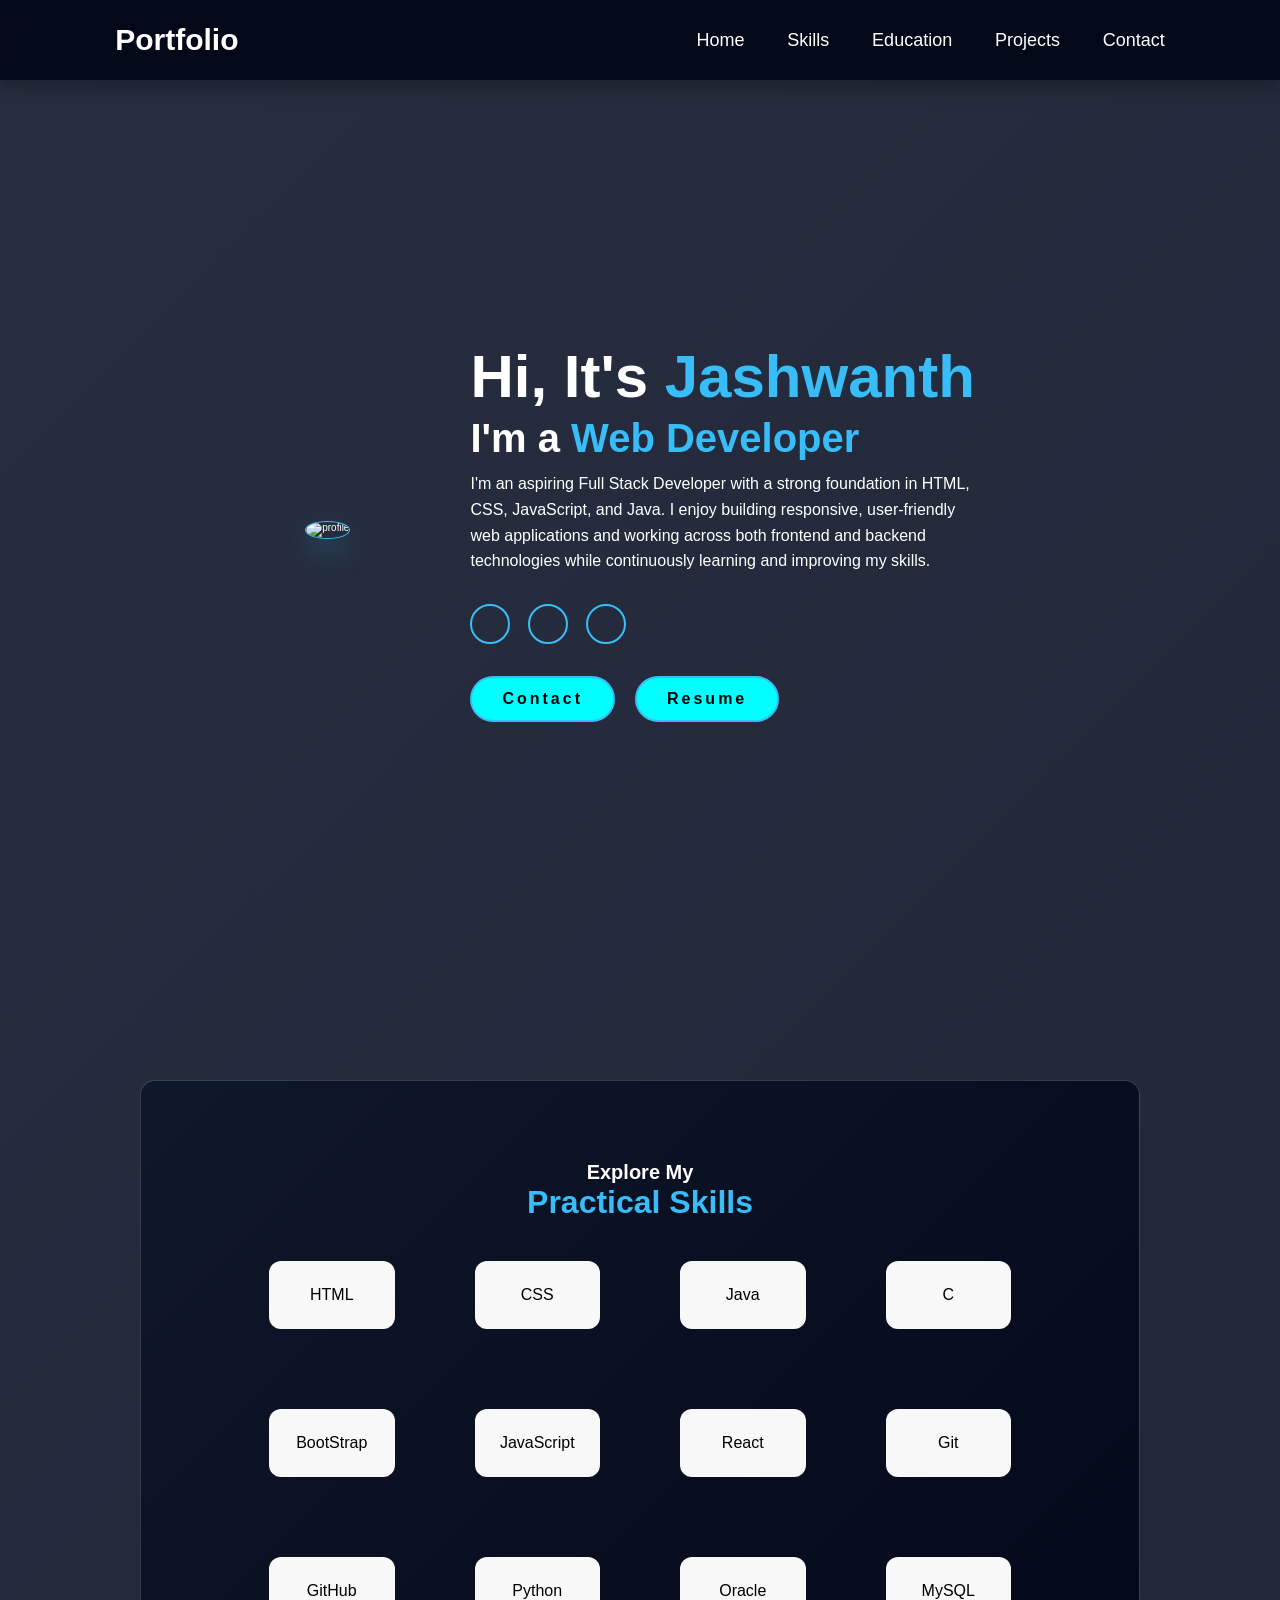
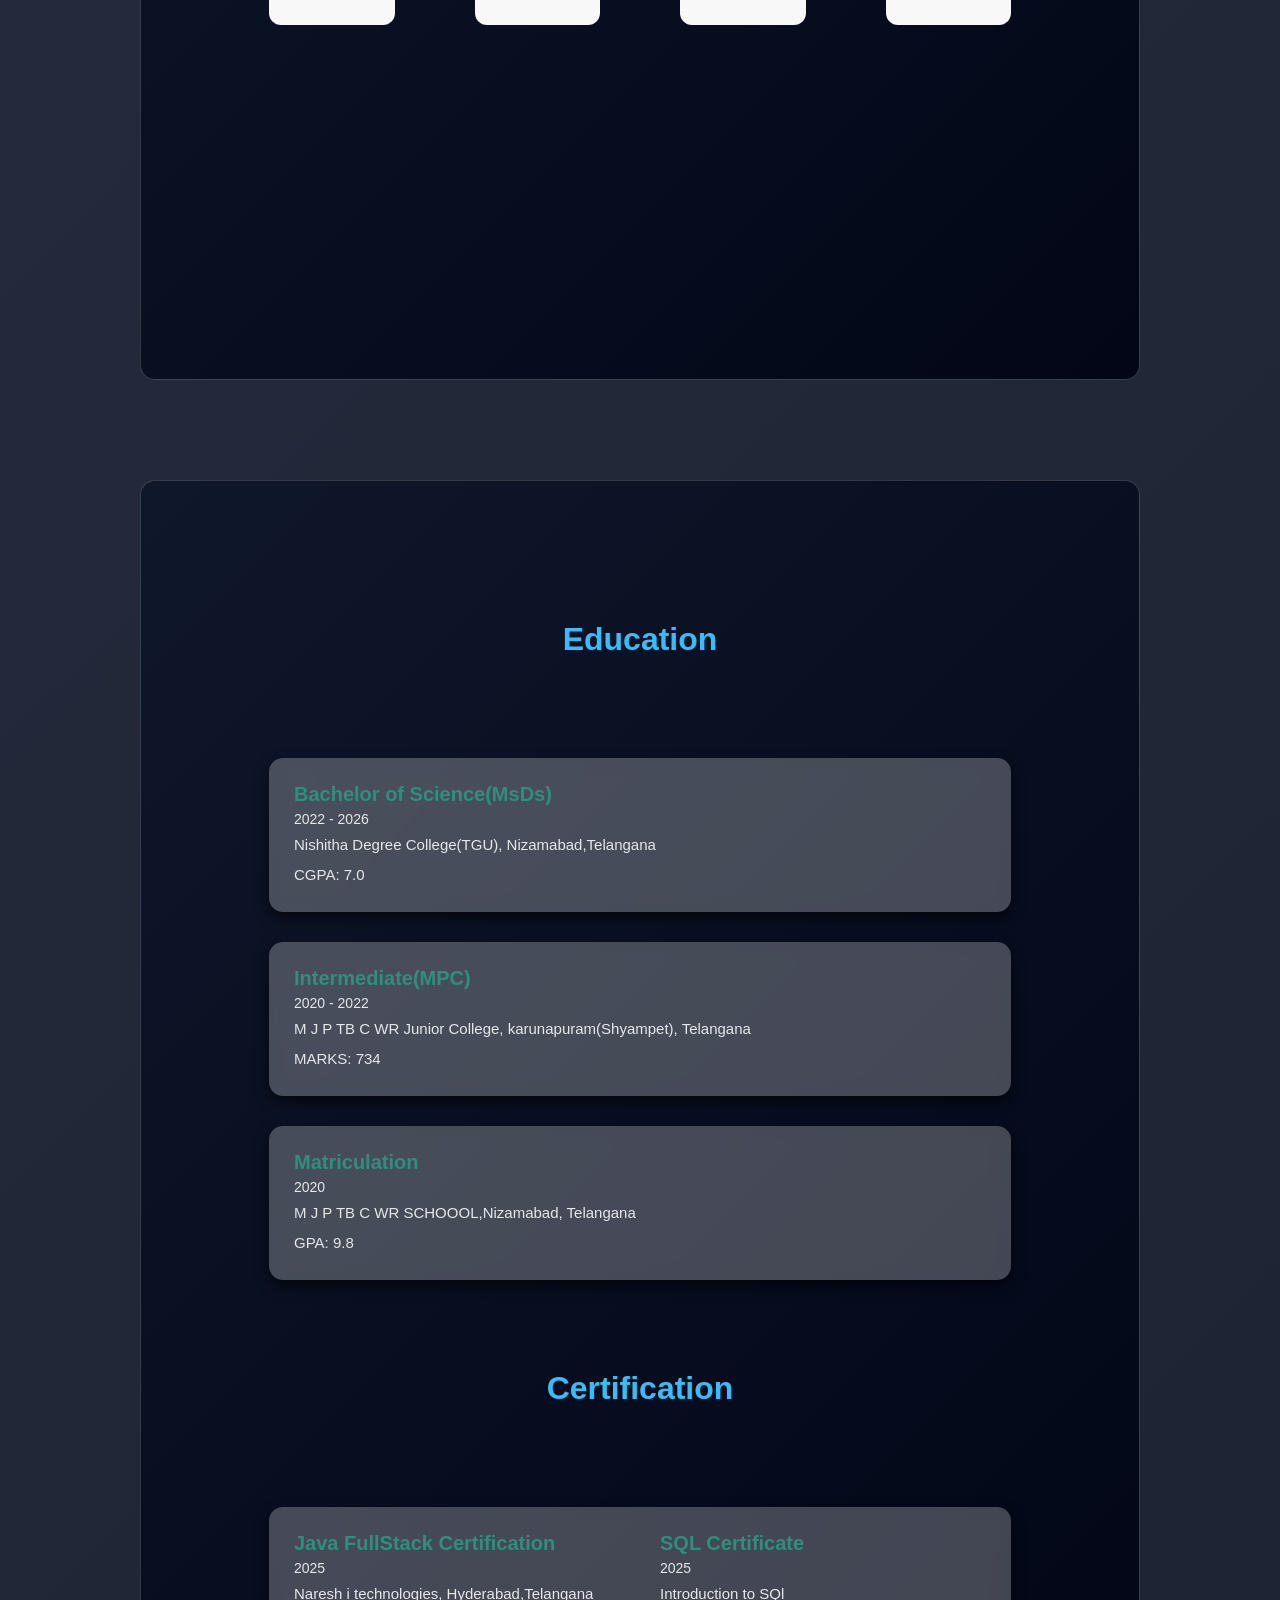
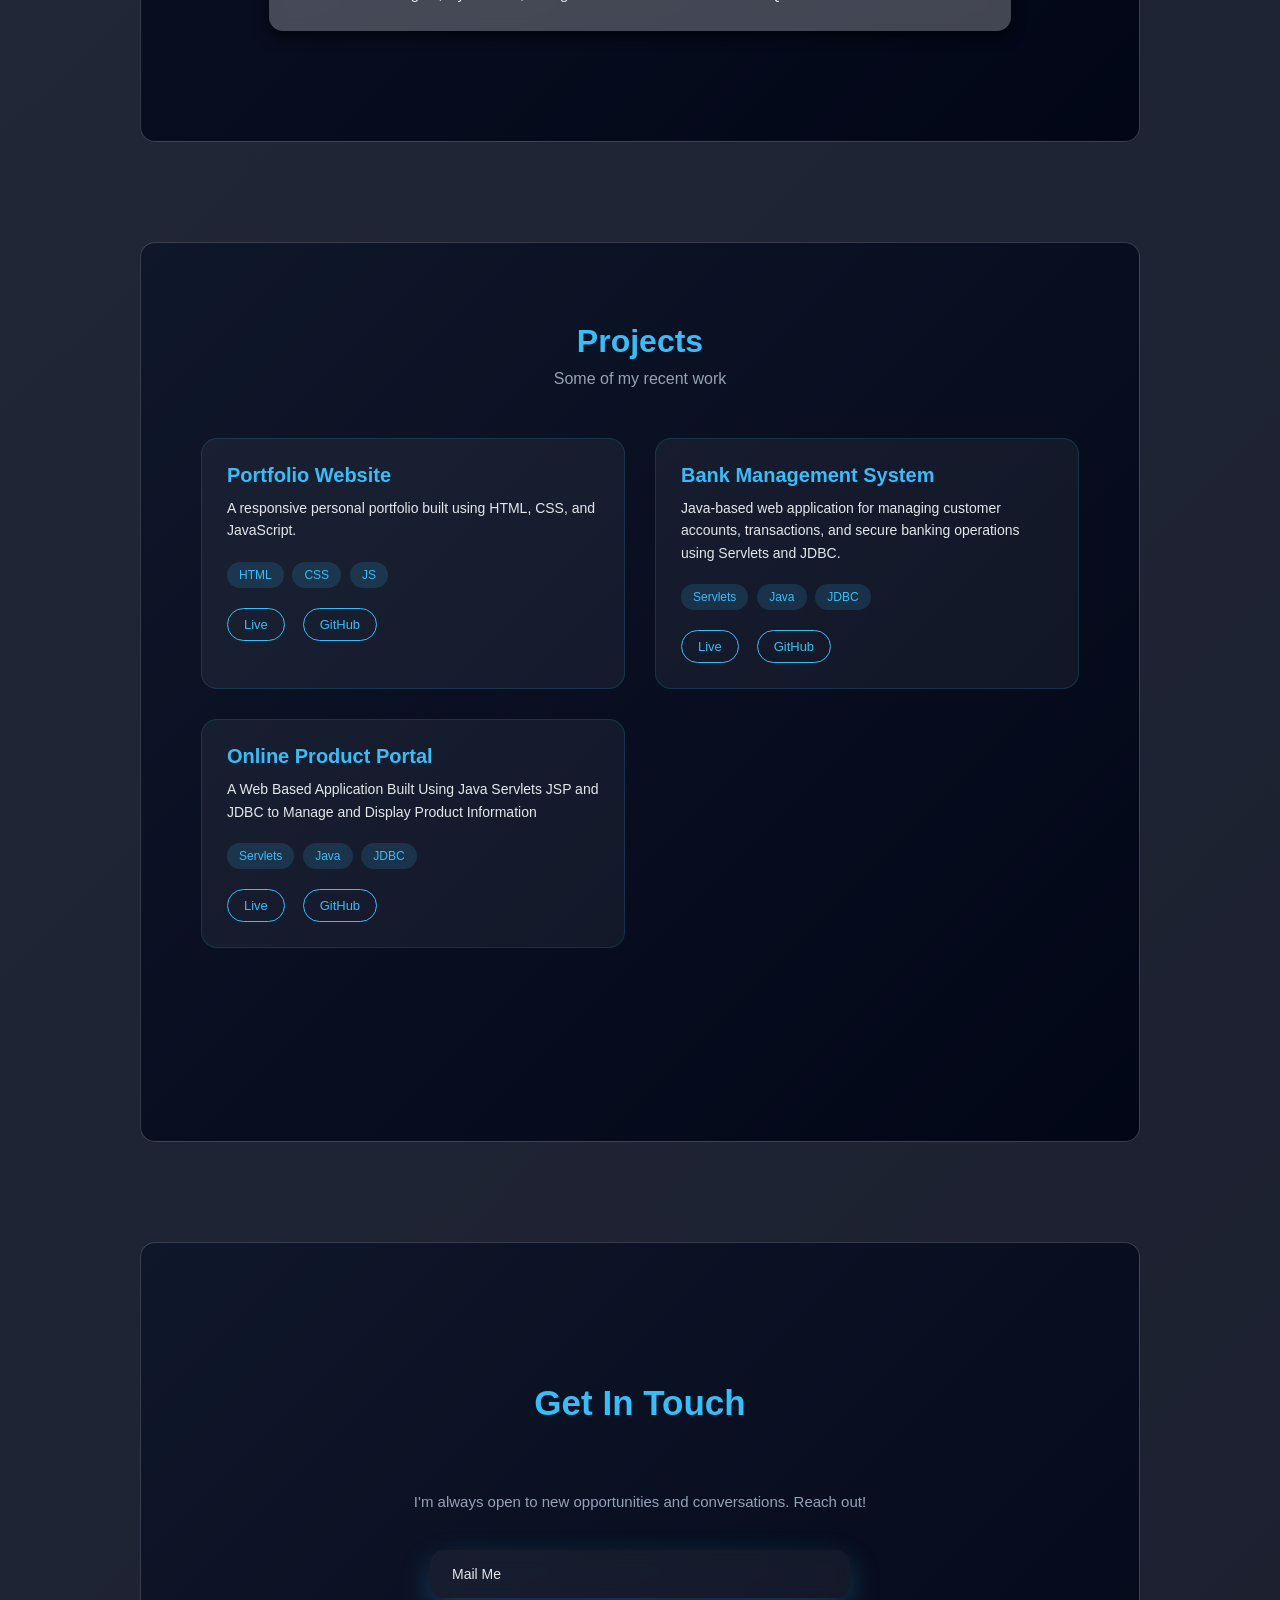
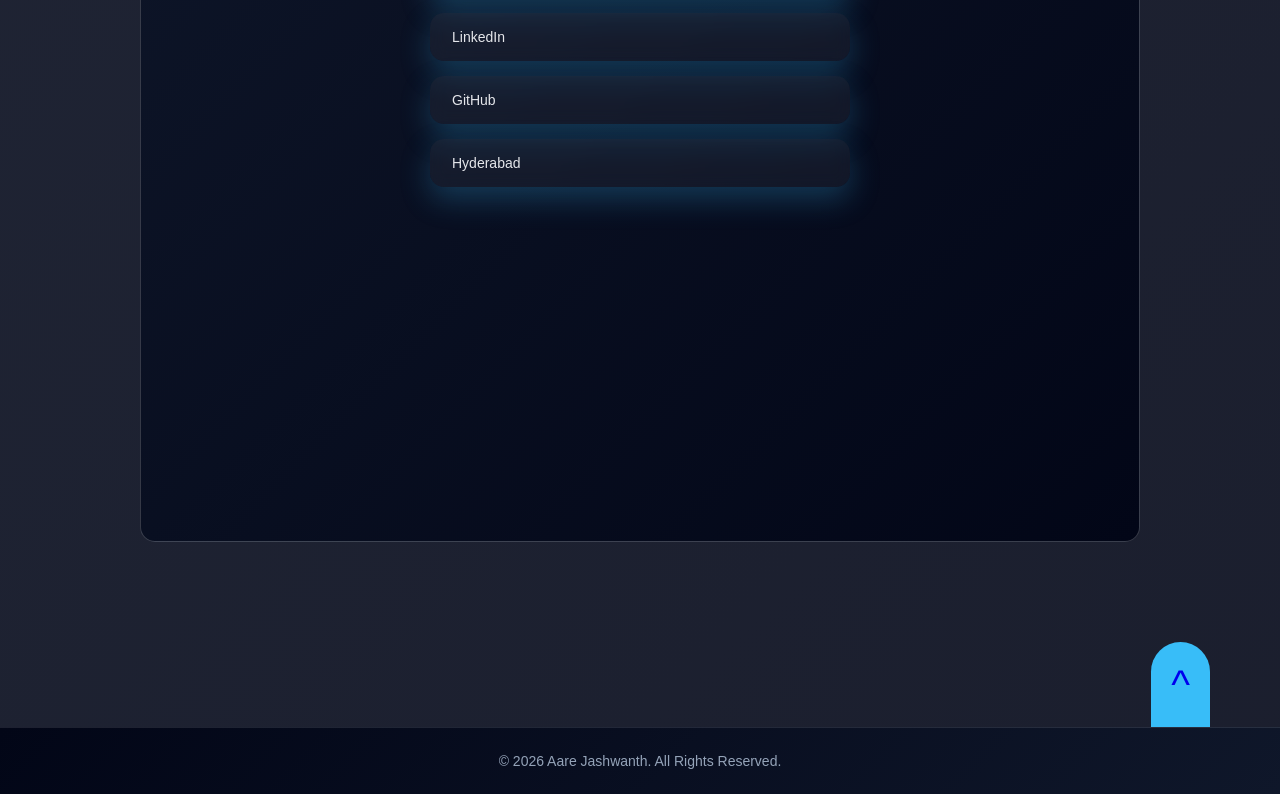
==== index.html @ b4fddc88 "Rename bunnyport.html to index.html" ====
<!DOCTYPE html>
<html lang="en">
<head>
    <meta charset="UTF-8">
    <meta name="viewport" content="width=device-width, initial-scale=1.0">
    <title> Jashwanth Portfolio Website</title>
    <link rel="icon" type="image/x-icon" href="./favicon.ico">
    
    <link rel="stylesheet" href="https://cdnjs.cloudflare.com/ajax/libs/font-awesome/7.0.1/css/all.min.css" integrity="sha512-2SwdPD6INVrV/lHTZbO2nodKhrnDdJK9/kg2XD1r9uGqPo1cUbujc+IYdlYdEErWNu69gVcYgdxlmVmzTWnetw==" crossorigin="anonymous" referrerpolicy="no-referrer" />

    <link rel="stylesheet" href="./style.css">

    <link rel="stylesheet" href="https://cdn.jsdelivr.net/gh/devicons/devicon@latest/devicon.min.css">
</head>
<body>
    <header>
        <a href="#home" class="logo">Portfolio</a>
        <nav>
            <a href="#home">Home</a>
            <a href="#skills">Skills</a>
            <a href="#education">Education</a>
            <a href="#projects">Projects</a>
            <a href="#contact">Contact</a>
        </nav>
    </header>
    <section id="home" class="home reveal">
        <div class="home-img">
            <img src="./UL__9938.JPG" alt="profile">
        </div>
        <div class="home-content">
            <h1>Hi, It's <span>Jashwanth</span></h1>
            <h3 class="typing-text">I'm a <span></span></h3>
            <p>
            I'm an aspiring Full Stack Developer with a strong foundation in HTML, CSS, JavaScript, and Java.
            I enjoy building responsive, user-friendly web applications and working across both frontend
            and backend technologies while continuously learning and improving my skills.
            </p>
 
            <div class="social-icons">
                <a href="https://www.linkedin.com/in/aarejashwanth18/" target="_blank">
                    <i class="fa-brands fa-linkedin"></i>
                </a>
                <a href="https://github.com/JashwanthAare">
                   <i class="fa-brands fa-github"></i>
                </a>
                <a href="@AareJashwanth" target="_blank" rel="noopener noreferrer">
                    <i class="fa-brands fa-x-twitter"></i>
                </a>
            </div>
            <div class="btn-group">
                <a href="#contact" class="contact-btn">Contact</a>
                <a href="JASHWANTH_JAVA_DEVELOPER.pdf" class="resume-btn" download>Resume</a>
            </div>

        </div>
    </section>
    <section id="skills" class="skills reveal">
        <h3>Explore My</h3>
        <h2><span class="line-animate">Practical Skills</span></h2>

        <div class="skills-grid">
                <div class="skill">
                    <i class="devicon-html5-plain colored"></i>
                    <p>HTML</p>
                </div>

                <div class="skill">
                    <i class="devicon-css3-plain colored"></i>
                    <p>CSS</p>
                </div>

                <div class="skill">
                    <i class="devicon-java-plain colored"></i>
                    <p>Java</p>
                </div>

                <div class="skill">
                    <i class="devicon-c-original colored"></i>
                    <p>C</p>
                </div>

                <div class="skill">
                    <i class="devicon-bootstrap-plain colored"></i>
                    <p>BootStrap</p>
                </div>

                <div class="skill">
                    <i class="devicon-javascript-plain colored"></i>
                    <p>JavaScript</p>
                </div>

                <div class="skill">
                    <i class="devicon-react-original colored"></i>
                    <p>React</p>
                </div>

                <div class="skill">
                    <i class="devicon-git-plain colored"></i>
                    <p>Git</p>
                </div>

                <div class="skill">
                    <i class="devicon-github-plain colored"></i>
                    <p>GitHub</p>
                </div>

                <div class="skill">
                    <i class="devicon-python-plain colored"></i>
                    <p>Python</p>
                </div>
                <div class="skill">
                    <i class="devicon-oracle-original colored"></i>
                    <p>Oracle</p>
                </div>
                <div class="skill">
                    <i class="devicon-mysql-original colored"></i>
                    <p>MySQL</p>
                </div>

        </div>
    </section>
    <section id="education" class="education reveal">
        <h2><span class="line-animate">Education</span></h2>

        <div class="edu-card">
            <div class="edu-left">
                <h3>Bachelor of Science(MsDs)</h3>
                <span class="edu-year">2022 - 2026</span>
                <p class="edu-place">Nishitha Degree College(TGU), Nizamabad,Telangana</p>
                <p class="edu-gpa">CGPA: 7.0</p>
            </div>
        </div>
        <div class="edu-card">

            <div class="edu-left">
                <h3>Intermediate(MPC)</h3>
                <span class="edu-year">2020 - 2022</span>
                <p class="edu-place">M J P TB C WR Junior College, karunapuram(Shyampet), Telangana</p>
                <p class="edu-gpa">MARKS: 734</p>
            </div>
        </div>
        <div class="edu-card">

            <div class="edu-left">
                <h3>Matriculation</h3>
                <span class="edu-year">2020</span>
                <p class="edu-place">M J P TB C WR SCHOOOL,Nizamabad, Telangana</p>
                <p class="edu-gpa">GPA: 9.8</p>
            </div>
        </div>

        <h2><span class="line-animate">Certification</span></h2>
        <div class="edu-card">

            <div class="edu-left">
                <h3>Java FullStack Certification</h3>
                <span class="edu-year">2025</span>
                <p class="edu-place">Naresh i technologies, Hyderabad,Telangana</p>
            </div>
            
            <div class="edu-left">
                <h3>SQL Certificate</h3>
                <span class="edu-year">2025</span>
                <p class="edu-place">Introduction to SQl</p>
            </div>
        </div>

    </section>
        <section id="projects" class="projects reveal">
            <h2><span class="line-animate">Projects</span></h2>
            <p class="projects-subtitle">Some of my recent work</p>
            <div class="projects-grid">
                <div class="project-card">
                    <h3>Portfolio Website</h3>
                    <p>A responsive  personal portfolio built using HTML, CSS, and JavaScript.</p>
                    <div class="project-tech">
                        <span>HTML</span>
                        <span>CSS</span>
                        <span>JS</span>
                    </div>
                    <div class="project-links">
                        <a href="https://your-live-site-link.com" target="_blank">Live</a>
                        <a href="https://github.com/YOUR_USERNAME/PROJECT_REPO" target="_blank">GitHub</a>
                    </div>
                </div>
                <div class="project-card">
                    <h3>Bank Management System</h3>
                    <p>Java-based web application for managing customer accounts, transactions, and secure banking operations using Servlets and JDBC.</p>
                    <div class="project-tech">
                        <span>Servlets</span>
                        <span>Java</span>
                        <span>JDBC</span>
                    </div>
                    <div class="project-links">
                        <a href="https://your-live-site-link.com" target="_blank">Live</a>
                        <a href="https://github.com/YOUR_USERNAME/PROJECT_REPO" target="_blank">GitHub</a>
                    </div>
                </div>
                <div class="project-card">
                    <h3>Online Product Portal</h3>
                    <p>A Web Based Application Built Using Java Servlets JSP and JDBC to Manage and Display Product  Information  </p>
                    <div class="project-tech">
                        <span>Servlets</span>
                        <span>Java</span>
                        <span>JDBC</span>
                    </div>
                    <div class="project-links">
                        <a href="https://your-live-site-link.com" target="_blank">Live</a>
                        <a href="https://github.com/YOUR_USERNAME/PROJECT_REPO" target="_blank">GitHub</a>
                    </div>
                </div>
            </div>
        </section>
        <section id="contact" class="contact reveal">
            <h2><span class="line-animate">Get In Touch</span></h2>
            <p>I'm always open to new opportunities and conversations. Reach out!</p>
        
            <div class="contact-item">
                <a href="mailto:jashwanthaare@gmail.com">Mail Me
                    <i class="fa-solid fa-envelope"></i>
                </a>
            </div>

            <div class="contact-item">
                <a href="https://www.linkedin.com/in/aarejashwanth18/">LinkedIn<i class="fa-brands fa-linkedin"></i></a>
            </div>
            <div class="contact-item">
                <a href="https://github.com/JashwanthAare" target="_blank" aria-label="GitHub">GitHub 
                    <i class="fa-brands fa-github"></i>
                </a>
            </div>

            <div class="contact-item">
                <a href="https://maps.app.goo.gl/hrPP5Gf5VKkWaah7A" target="_blank" aria-label="Location">Hyderabad
                    <i class="fa-solid fa-location-dot"></i>
                </a>
            </div>
        </section>
        <div class="arrow">
            <a href="#home"><i class="UP" style="color: black; font-size: 40px;"></i>^</a>
        </div>
        <footer class="footer">
            <p>© 2026 Aare Jashwanth. All Rights Reserved.</p>
        </footer>

    <script>
        const words = ["Web Developer", "Java Developer", "Frontend Developer"];
        let i = 0, j = 0;
        const span = document.querySelector(".typing-text span");

        function type() 
        {
            if (j < words[i].length) 
            {
                span.textContent += words[i][j++];
                setTimeout(type, 100);
            } else 
            {
                setTimeout(erase, 1500);
            }
        }

        function erase() 
        {
            if (j > 0) 
            {
                span.textContent = words[i].substring(0, --j);
                setTimeout(erase, 50);
            } else 
            {
                i = (i + 1) % words.length;
                setTimeout(type, 500);
            }
        }
        type();
    </script>
    <script>
        function revealOnScroll() 
        {
            const reveals = document.querySelectorAll(".reveal");

            for (let i = 0; i < reveals.length; i++) 
            {
                const windowHeight = window.innerHeight;
                const revealTop = reveals[i].getBoundingClientRect().top;
                const revealPoint = 150;

                if (revealTop < windowHeight - revealPoint) 
                {
                    reveals[i].classList.add("active");
                } 
                else 
                {
                    reveals[i].classList.remove("active");
                }
            }
        }

        window.addEventListener("scroll", revealOnScroll);
        revealOnScroll();
    </script>
</body>
</html>
---- style.css ----
*{
    margin: 0;
    padding: 0;
    box-sizing: border-box;
    text-decoration: none;
    border: none;
    outline: none;
    font-family:'Segoe UI', Tahoma, Geneva, Verdana, sans-serif;
}

html{
    font-size: 62.5%;
    scroll-behavior: smooth;
}

body{
    width: 100%;
    min-height: 100vh;
    overflow-x: hidden;
    color: white;
    padding-top: 80px;

    background:linear-gradient(135deg, rgba(15, 23, 42, 0.9), rgba(2, 6, 23, 0.9)),url("https://static.vecteezy.com/system/resources/previews/007/278/150/non_2x/dark-background-abstract-with-light-effect-vector.jpg");
    background-size: cover;
    background-position: center;
    background-repeat: no-repeat;
}

@keyframes scroll
    {
        from
        {
            opacity: 0;
            transform: scale(0.5);
        }
        to
        {
            opacity: 1;
            transform: scale(1);
        }

    }
    @media (max-width: 1024px) {
    section 
    {
        padding: 4rem 6%;
    }
    

}
        
header{
    position: fixed;
    top: 0;
    left: 0;
    width: 100%;
    height: 80px;
    padding: 1rem 9%;
    background:  #020617d9;
    backdrop-filter: blur(10px);
    -webkit-backdrop-filter: blur(10px);
    z-index: 100;
    filter: drop-shadow(0 4px 10px rgba(0, 0, 0, 0.4));
    display: flex;
    justify-content: space-between;
    align-items: center;
}
/* ================= LOGO PAGE ================= */
.logo{
    font-size: 3rem;
    color: white;
    font-weight: 700;
    cursor: pointer;
    transition: 0.5s ease;
    
}

.logo:hover{
    transform: scale(1.1);
    color: #38bdf8;

}

nav a{
    font-size: 1.8rem;
    color: white;
    margin-left: 4rem;
    font-weight: 500;
    transition: 0.3s ease;
    border-bottom: 3px solid transparent;
    
}

nav a:hover{
    color: #38bdf8;
    border-bottom: 3px solid #38bdf8;
}

nav a.active{
    color: #38bdf8;
    border-bottom: 3px solid #38bdf8;
}
@media (max-width: 768px) {
    header {
        padding: 1rem 5%;
        height: 70px;
    }

    body {
        padding-top: 70px;
    }

    .logo {
        font-size: 2.5rem;
    }

    nav {
        width: 65%;
    }
}


@media(max-width:995px){
    nav{
        position: absolute;
        display: none;
        top: 0;
        right: 0;
        width: 40%;
        border-left:3px solid #38bdf8;
        border-bottom:3px solid #38bdf8;
        border-bottom-left-radius:2rem;
        padding: 1rem ;
        background-color: #161616;
        border-top: 0.1rem solid #0000001a;
    }

    nav.active{
        display: block;
    }

    nav a{
        display: block;
        font-size: 2rem;
        margin: 3rem 0;
    }

    nav a:hover,
    nav a.active{
        padding: 1rem;
        border-radius: 0.5rem;
        border-bottom: 0.5rem solid #38bdf8;
    }
    
}

section{
    min-height: 100vh;
    padding: 5rem 9% ;
    scroll-margin-top: 90px;
    
}
/* ================= HOME PAGE ================= */
.home{
    display: flex;
    justify-content: center;
    align-items: center;
    gap: 6rem;
    /*border-radius: 15px;
    border: 1px solid rgba(255,255,255,0.2);
    background: linear-gradient(135deg, #0f172a, #020617);*/
}

.home .home-content h1{
    font-size: 6rem;
    font-weight: 700;
    line-height: 1.3;
}

span{
    color: #38bdf8;
}

.home-content h3{
    font-size: 4rem;
    margin-bottom: 1rem;
    font-weight: 700;
}

.home-content p{
    max-width: 500px;
    line-height: 1.6;
    font-size: 1.6rem;
}

.home-img{
    border-radius: 50%;
    margin-right: 6rem;
}

.home-img img{
    position: relative;
    width: 280px;
    max-width: 80vw;
    border-radius: 50%;
    border: 1px solid #ffffff14;
    border-color: #38bdf8;
    box-shadow: 0 12px 30px #38bdf840;
    cursor: pointer;
    transition: 0.2s linear;
    
}

/*  .home-img img{
    position: relative;
    width: 300px;
    height: 500px;
    border-radius: 70px;
    border: 1px solid #ffffff14;
    border-color: #38bdf8;
    box-shadow: 0 12px 30px #38bdf840;
    cursor: pointer;
    transition: all 0.3s ease;
    object-fit: cover;
    /*max-height: 400px;
    height: auto;
}
*/   

.home-img img:hover{
    transition: all 0.35s ease;
    transform: scale(1.05);    
}
/* ================= HOME PAGE laptop ================= */

@media (max-width: 900px) {
    .home {
        flex-direction: column-reverse;
        text-align: center;
        gap: 4rem;
    }

    .home-img {
        margin-right: 0;
    }

    .home-content p {
        margin: 0 auto;
    }
}
/* ================= HOME PAGE small phones ================= */

@media (max-width: 480px) {
    .home-content h1 {
        font-size: 4rem;
    }

    .home-content h3 {
        font-size: 2.6rem;
    }

    .home-img img {
        width: 200px;
        height: auto;
        max-height: 300px;
        border-radius: 40px;
    }

    .social-icons i {
        width: 3.5rem;
        height: 3.5rem;
        font-size: 1.7rem;
    }
}


.social-icons i{
    display: inline-flex;
    justify-content: center;
    align-items: center;
    width: 4rem;
    height: 4rem;
    background-color: transparent;
    border: 0.2rem solid #38bdf8;
    font-size: 2rem;
    border-radius: 50%;
    margin: 3rem 1.5rem 3rem 0;
    transition: 0.3s ease;
    color: #38bdf8;
    cursor: pointer;
}

.social-icons i:hover{
    color: black;
    transform: scale(1.3) translateY(-5px);
    background-color: #38bdf8;
    box-shadow: 0 0 25px #38bdf8;
}
.btn-group {
    display: flex;
    gap: 2rem;
    flex-wrap: wrap;
}

.contact-btn{
    display: inline-block;
    padding: 12px 30px;
    background: aqua;
    color: black;
    border-radius: 4rem;
    font-size: 1.6rem;
    letter-spacing: 0.3rem;
    font-weight: 600;
    border: 2px solid #38bdf8;
    transition: 0.3s ease;
    cursor: pointer;
    text-decoration: none;
}

.contact-btn:hover{
    transform: scale(1.03);
    background-color: #38bdf8;
    color: black;
    box-shadow: 0 0 25px #38bdf8;
    gap: 2rem;
    }


.resume-btn{
    display: inline-block;
    padding: 12px 30px;
    background: aqua;
    color: black;
    border-radius: 4rem;
    font-size: 1.6rem;
    letter-spacing: 0.3rem;
    font-weight: 600;
    border: 2px solid #38bdf8;
    transition: 0.3s ease;
    cursor: pointer;
    text-decoration: none;
}

.resume-btn:hover{
    transform: scale(1.03);
    background-color: #38bdf8;
    color: #000;
    box-shadow: 0 0 25px #38bdf8;
}
@media (max-width: 480px) {
    .btn-group {
        justify-content: center;
        gap: 1.5rem;
    }
}

@media (max-width: 1024px) {
    .btn-group {
        justify-content: center;
        align-items: center;
        width: 100%;
    }
}

/* ================= SKILLS PAGE ================= */
.skills{
    padding: 80px 10%;
    max-width: 1000px;
    margin: 100px auto;
    border-radius: 15px;
    border: 1px solid #ffffff33;
    background: linear-gradient(135deg, #0f172a, #020617);
    text-align: center;
}

.skills h3{
     font-size: 20px;
}

.skills h2{
    font-size: 32px;
    margin-bottom: 40px;
    color: #38bdf8;
    font-weight: 900;
}

.skills-grid{
    display: grid;
    grid-template-columns: repeat(auto-fit,minmax(120px, 1fr));
    gap: 80px;
    max-width: 900px;
    margin: auto;
}

.skill {
    background: #f8f8f8;
    padding: 25px;
    border-radius: 12px;
    transition: all 0.3s ease;
    cursor: pointer;
    animation: slideUp 0.8s ease forwards;
}

.skill i{
    font-size: 50px;
    margin-bottom: 10px;
}

.skill p{
    font-size: 16px;
    font-weight:500;
    color: #000;
}

.skill:hover{
    transform: translateY(-8px);
    box-shadow: 0 10px 25px #38bdf8;
}

/*.skill i{
    opacity: 0;
    transform: translateY(40px);
    animation: slidUp 0.8s ease forwards;
}*/

.skill:nth-child(1){animation-delay: 0.1s;}
.skill:nth-child(2){animation-delay: 0.2s;}
.skill:nth-child(3){ animation-delay: 0.3s;}
.skill:nth-child(4){ animation-delay: 0.4s;}
.skill:nth-child(5){ animation-delay: 0.5s;}
.skill:nth-child(6){ animation-delay: 0.6s;}
.skill:nth-child(7){ animation-delay: 0.7s;}
.skill:nth-child(8){ animation-delay: 0.8s;}
.skill:nth-child(9){ animation-delay: 0.9s;}
.skill:nth-child(10){ animation-delay: 1s;}

@keyframes slideUp
{
    from{
        opacity: 0;
        transform: translateY(40px);
    }
    to{
        opacity: 1;
        transform: translateY(0);
    }
}
/* ================= SKILLS RESPONSIVENESS ================= */

@media (max-width: 768px) {
    .skills {
        padding: 60px 6%;
        margin: 60px auto;
    }

    .skills-grid {
        gap: 40px;
    }

    .skill i {
        font-size: 40px;
    }

    .skill p {
        font-size: 14px;
    }
}

@media (max-width: 480px) {
    .skills-grid {
        grid-template-columns: repeat(2, 1fr);
        gap: 30px;
    }
}


/*.skill{
    animation: slideUp 0.8s ease forwards;
}
    */
/* ================= EDUCATION PAGE ================= */
.education{
    padding: 80px 10%;
    max-width: 1000px;
    margin: 100px auto;
    border-radius: 15px;
    border: 1px solid #ffffff33;
    background: linear-gradient(135deg, #0f172a, #020617);
    justify-content: center;
    align-items: center;        
}

.education h2{
    font-size: 32px;
    margin-bottom: 40px;
    color: #38bdf8;
    padding: 60px 20px;
    text-align: center;
}

.edu-card{
    display: flex;
    
    gap: 40px;
    padding: 25px;
    border-radius: 14px;
    background: #ffffff40;
    backdrop-filter: blur(8px);
    margin-bottom: 30px;
    box-shadow: 0 6px 14px #00000099;
    transition: box-shadow 0.3s ease, transform 0.3s ease;
}
.edu-card:hover{
    transform: translateY(-6px);
    background: #38bdf826;
    border-color: #38bdf8;
    box-shadow: 0 12px 30px #38bdf840;
}

.edu-left{
    flex: 1;
}

.edu-left h3{
    font-size: 20px;
    color: #2f8f7f;
    margin-bottom: 5px;
}

.edu-year{
    font-size: 14px;
    color: #e5e7eb;
}

.edu-place,
.edu-gpa{
    font-size: 15px;
    margin-top: 6px;
    color: #e5e7eb;
    line-height: 1.6;
}

.edu-tags{
    margin-top: 15px;
}

.edu-tags span{
    display: inline-block;
    padding: 6px 14px;
    margin: 6px 6px 0 0;
    border: 1px solid #2f8f7f;
    border-radius: 20px;
    font-size: 13px;
    color: #2f8f7f;
}

@media(max-width: 768px)
{
    .edu-card{
        flex-direction: column;
    }
}
/* ===== EDUCATION RESPONSIVENESS ===== */

@media (max-width: 768px) {
    .education {
        padding: 60px 6%;
        margin: 60px auto;
    }

    .edu-card {
        flex-direction: column;
        gap: 20px;
        padding: 20px;
    }

    .edu-left h3 {
        font-size: 18px;
    }
}


/* ===== Scroll Reveal Animation ===== */
.reveal {
    opacity: 0;
    transform: translateY(60px);
    transition: all 0.8s ease;
}

.reveal.active {
    opacity: 1;
    transform: translateY(0);
}
/* ================= PROJECTS PAGE ================= */

.projects {
    max-width: 1000px;
    margin: 100px auto;
    padding: 80px 60px;
    border-radius: 15px;
    border: 1px solid #ffffff33;
    background: linear-gradient(135deg, #0f172a, #020617);
    text-align: center;
}


.projects h2 {
    font-size: 32px;
    margin-bottom: 10px;
    text-align: center;
    color: #38bdf8;
}


.projects-subtitle {
    color: #94a3b8;
    margin-bottom: 50px;
    font-size: 1.6rem;
}

.projects-grid {
    display: grid;
    grid-template-columns: repeat(auto-fit, minmax(280px, 1fr));
    gap: 30px;
    max-width: 900px;
    margin: 0 auto;
}

.project-card {
    background: #ffffff0d;
    border-radius: 16px;
    padding: 25px;
    text-align: left;
    border: 1px solid #38bdf826;
    transition: all 0.35s ease;
}

.project-card:hover {
    transform: translateY(-8px);
    box-shadow: 0 14px 35px #38bdf84d;
}

.project-card h3{
    font-size: 2rem;
    margin-bottom: 10px;
    color: #38bdf8;
}

.project-card p{
    font-size: 1.4rem;
    line-height: 1.6;
    color: #e5e7eb;
}

.project-tech {
    margin: 15px 0;
}

.project-tech span {
    display: inline-block;
    padding: 6px 12px;
    margin: 5px 6px 0 0;
    border-radius: 20px;
    font-size: 1.2rem;
    background: #38bdf826;
    color: #38bdf8;
}

.project-links {
    margin-top: 20px;
}

.project-links a {
    display: inline-block;
    margin-right: 15px;
    padding: 8px 16px;
    border-radius: 20px;
    font-size: 1.3rem;
    color: #38bdf8;
    border: 1px solid #38bdf8;
    transition: 0.3s ease;
}

.project-links a:hover {
    background: #38bdf8;
    color: #000;
}
/* ================= PROJECT RESPONSIVENESS ================= */

@media (max-width: 768px) {
    .projects {
        padding: 60px 6%;
        margin: 60px auto;
    }

    .projects-grid {
        grid-template-columns: 1fr;
    }

    .project-card {
        padding: 20px;
    }
}
@media (max-width: 480px) {
    .project-card h3 {
        font-size: 1.8rem;
    }

    .project-card p {
        font-size: 1.3rem;
    }
}

/* ================= CONTACT PAGE ================= */
.contact{
    padding: 80px 10%;
    max-width: 1000px;
    margin: 100px auto;
    border-radius: 15px;
    border: 1px solid #ffffff33;
    background: linear-gradient(135deg, #0f172a, #020617);
    text-align: center;
}

.contact h2{
    font-size: 3.5rem;
    margin-bottom: 10px;
    color: #38bdf8;
    padding: 60px 20px;
    text-align: center;
}

.contact p{
    color: #94a3b8;
    margin-bottom: 40px;
    font-size: 1.5rem;
}

.contact-item {
    max-width: 420px;
    width: 100%;
    margin: 15px auto;
}

.contact-item a{
    display: flex;
    justify-content: space-between;
    align-items: center;

    padding: 16px 22px;
    border-radius: 14px;

    background: #ffffff0d;
    backdrop-filter: blur(8px);

    color: #e5e7eb;
    text-decoration: none;
    font-size: 1.4rem;
    font-weight: 500;
    box-shadow: 0 12px 30px #38bdf840;
    transition: all 0.35s ease;
}

.contact-item i{
    font-size: 1.4rem;
    color: #38bdf8;
}

.contact-item a:hover{
    transform: translateY(-6px);
    background: #38bdf826;
    border-color: #38bdf8;
    box-shadow: 0 12px 30px rgba(56, 189, 248, 0.25);
}

.contact-item a:hover i{
    transform: scale(1.2);
    transition: transform 0.3s ease;
}

@media (max-width: 768px) {
    .contact {
        padding: 60px 6%;
    }

    .contact-item a {
        font-size: 1rem;
        padding: 14px 18px;
    }
}
/* ================= CONTACT RESPONSIVENESS ================= */

@media (max-width: 768px) {
    .contact {
        padding: 60px 6%;
        margin: 60px auto;
    }

    .contact h2 {
        font-size: 2.8rem;
        padding: 40px 10px;
    }

    .contact-item {
        max-width: 100%;
    }
}

@media (max-width: 480px) {
    .contact-item a {
        font-size: 1.2rem;
        padding: 14px 16px;
    }
}

/* Line animation from start to end of text */
.line-animate {
    position: relative;
    display: inline-block;
}


.line-animate::after {
    content: "";
    position: absolute;
    left: 0;
    bottom: -6px;
    width: 100%;
    height: 3px;
    background-color: #38bdf8;
    transform: scaleX(0);
    transform-origin: left;
    transition: transform 0.3s ease;
}

.line-animate:hover::after {
    transform: scaleX(1);
}
/* ================= UP ARRAOW ================= */

.arrow{
    display: flex;
    justify-content: end;
    margin: 0px 70px;
    align-items: end;
    font-size: 40px;
    
}
.arrow a{
    background-color: #38bdf8;
    padding: 20px;
    border-radius: 70px 70px 0px 0px;
}
/* ================= ARROW RESPOSE ================= */

@media (max-width: 768px) {
    .arrow {
        justify-content: center;
        margin: 0;
    }

    .arrow a {
        padding: 16px;
        font-size: 32px;
    }
}

/* ================= FOOTER SECTION ================= */

.footer{
    text-align: center;
    padding: 2.5rem 1rem;
    background: linear-gradient(135deg, #020617, #0f172a);
    color: #94a3b8;
    font-size: 1.4rem;
    border-top: 1px solid #ffffff1a;
}
@media (max-width: 480px) {
    .footer {
        font-size: 1.2rem;
        padding: 2rem 1rem;
    }
}
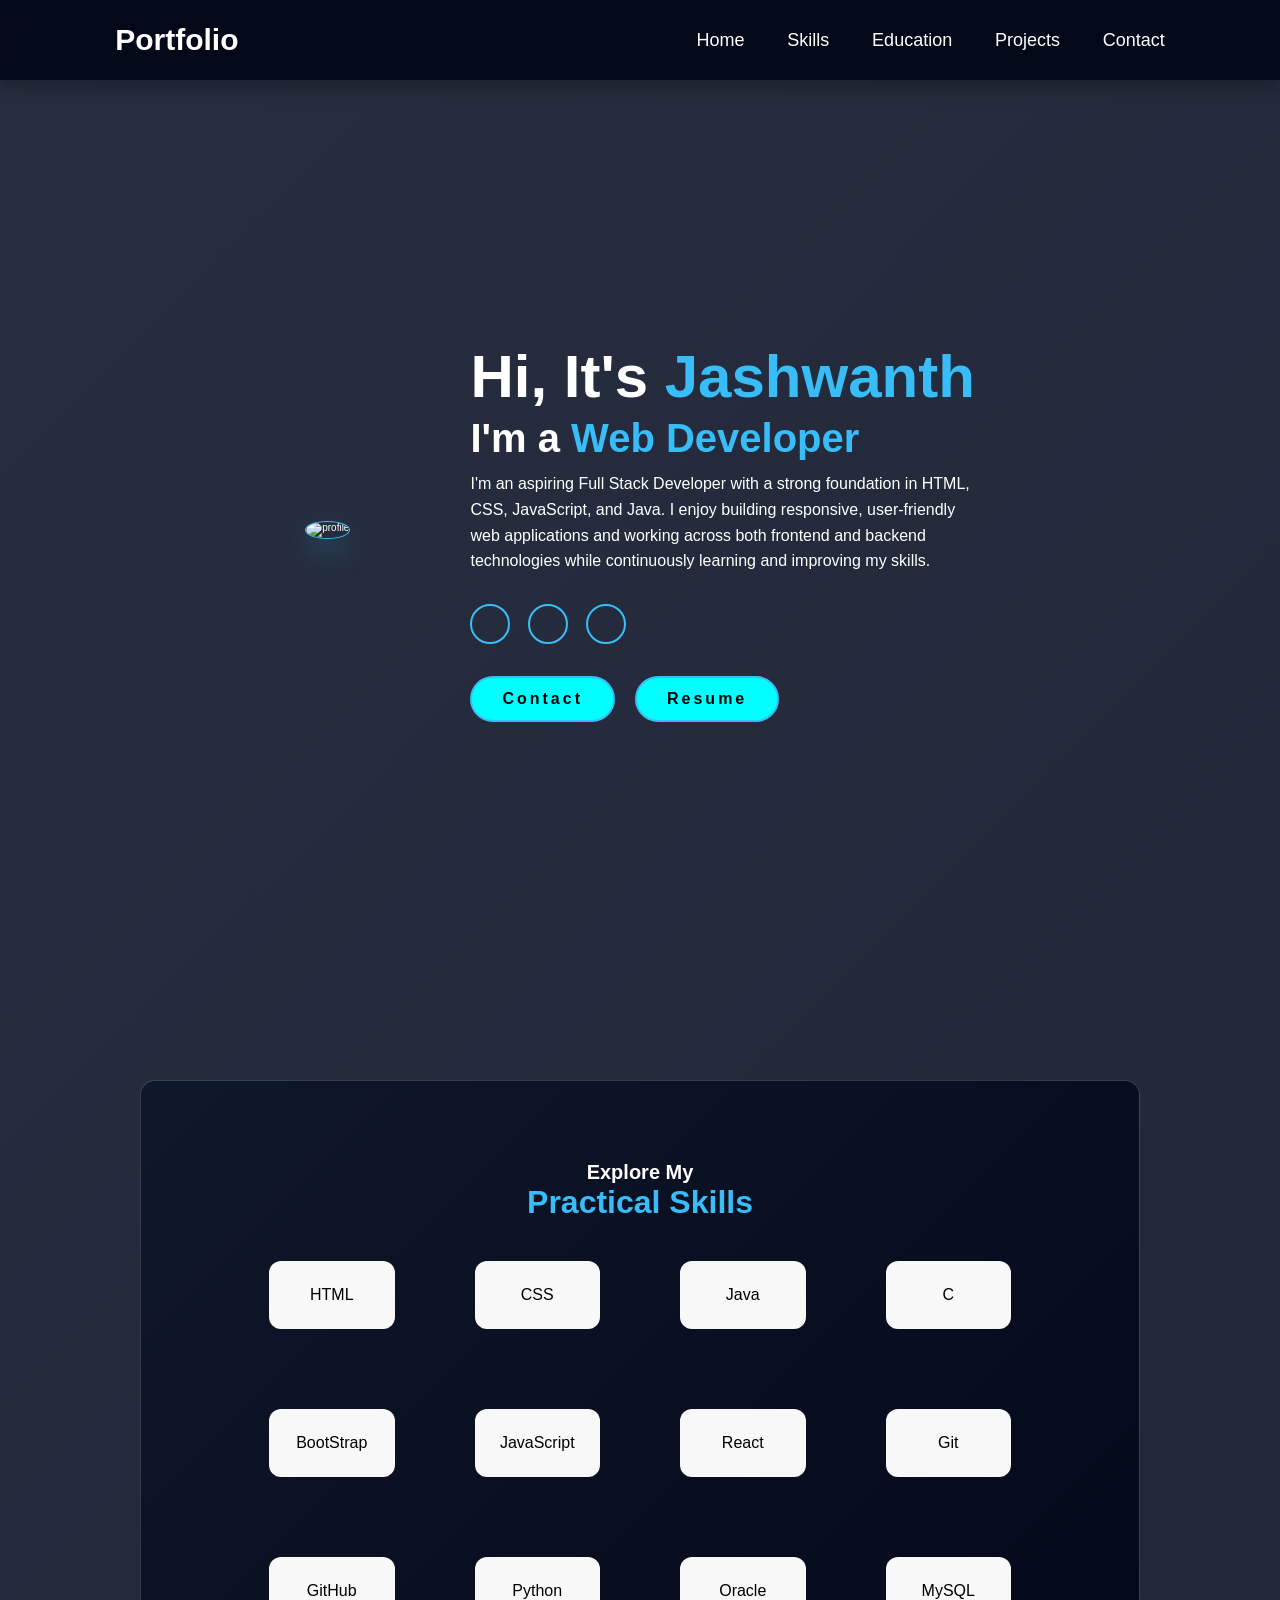
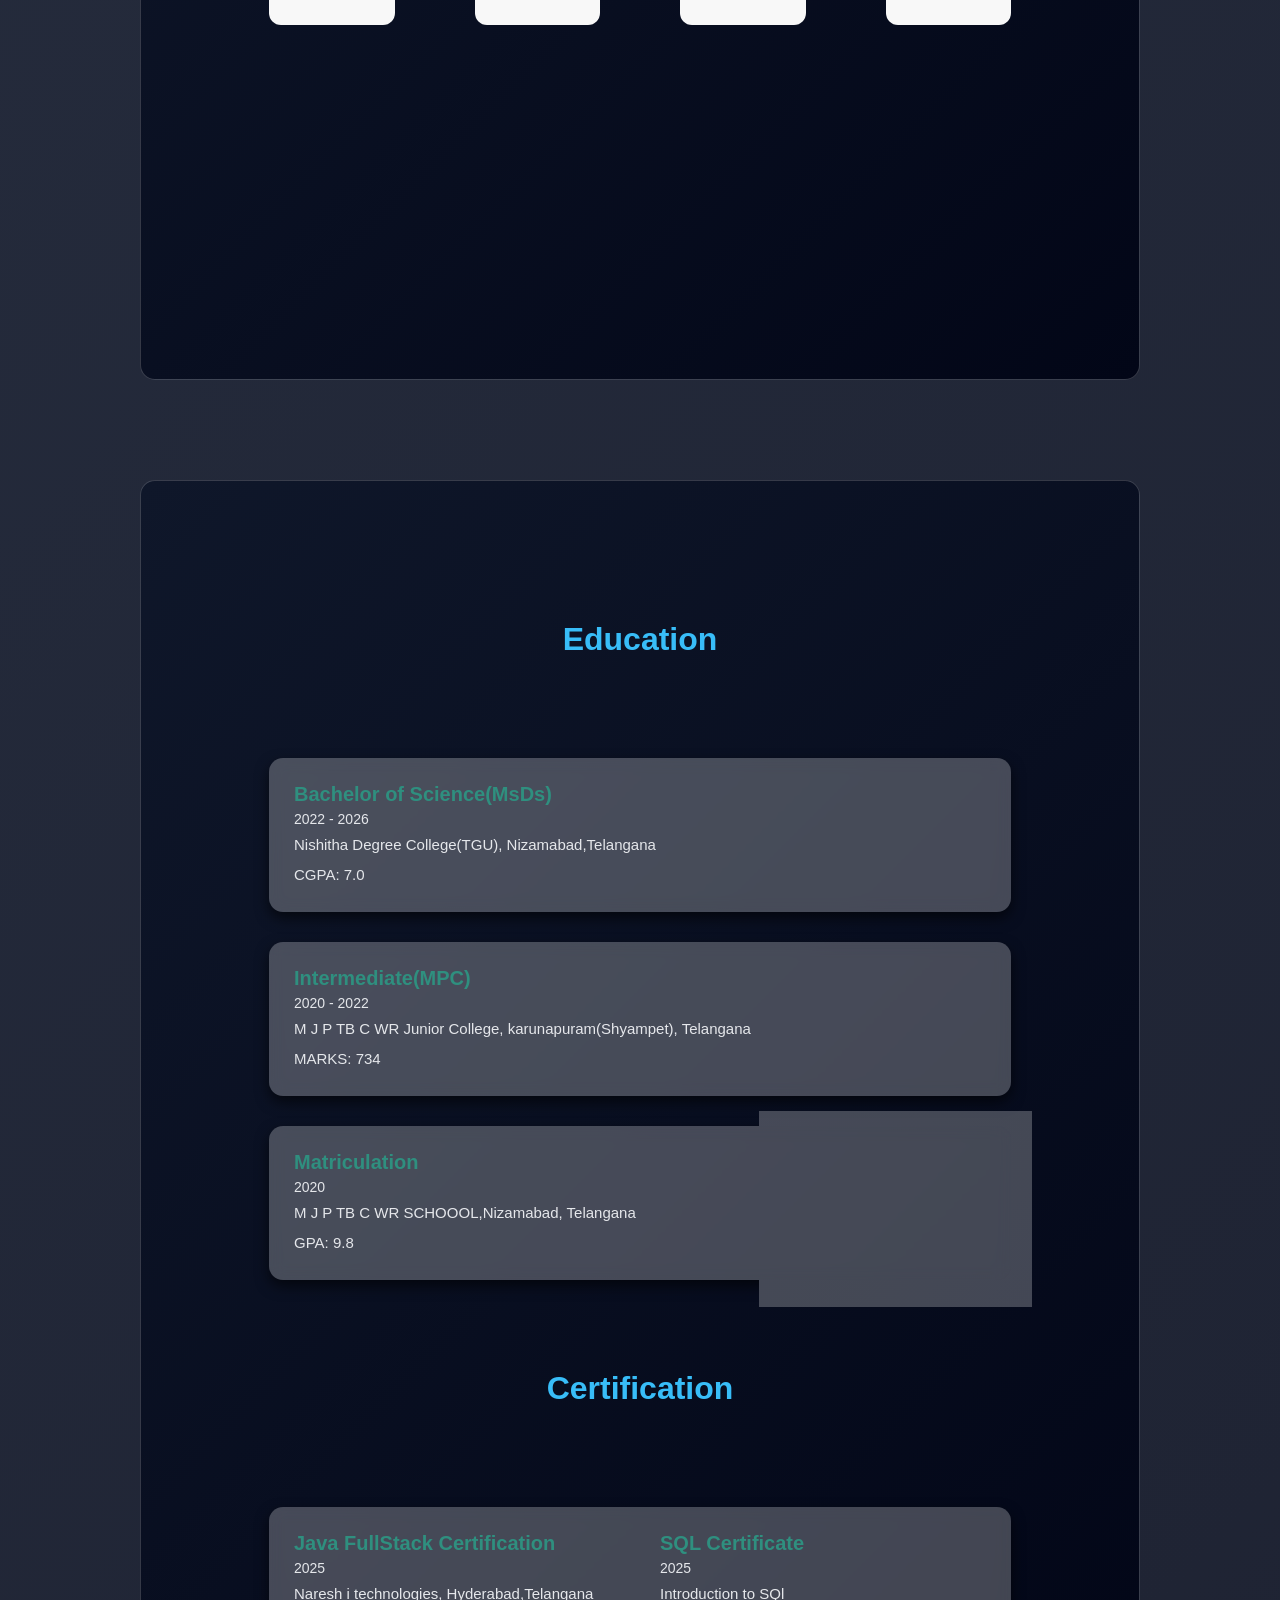
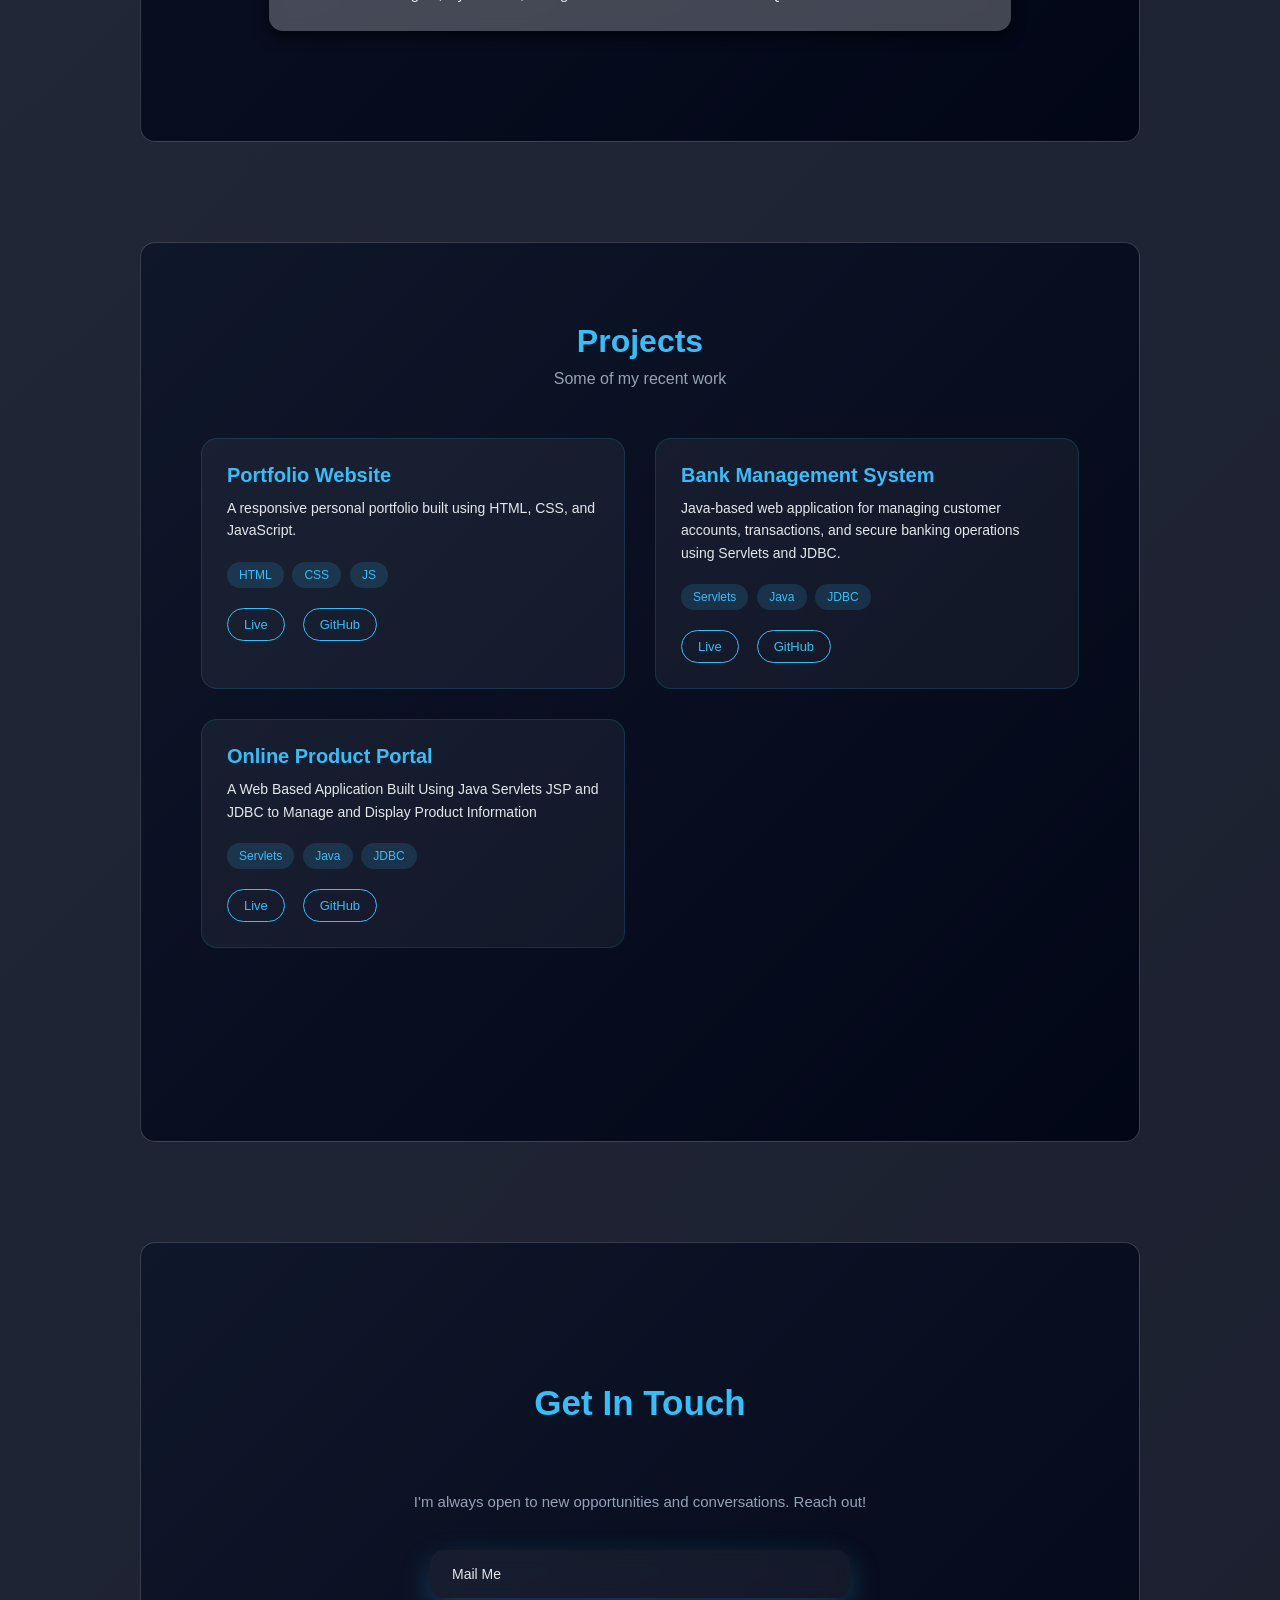
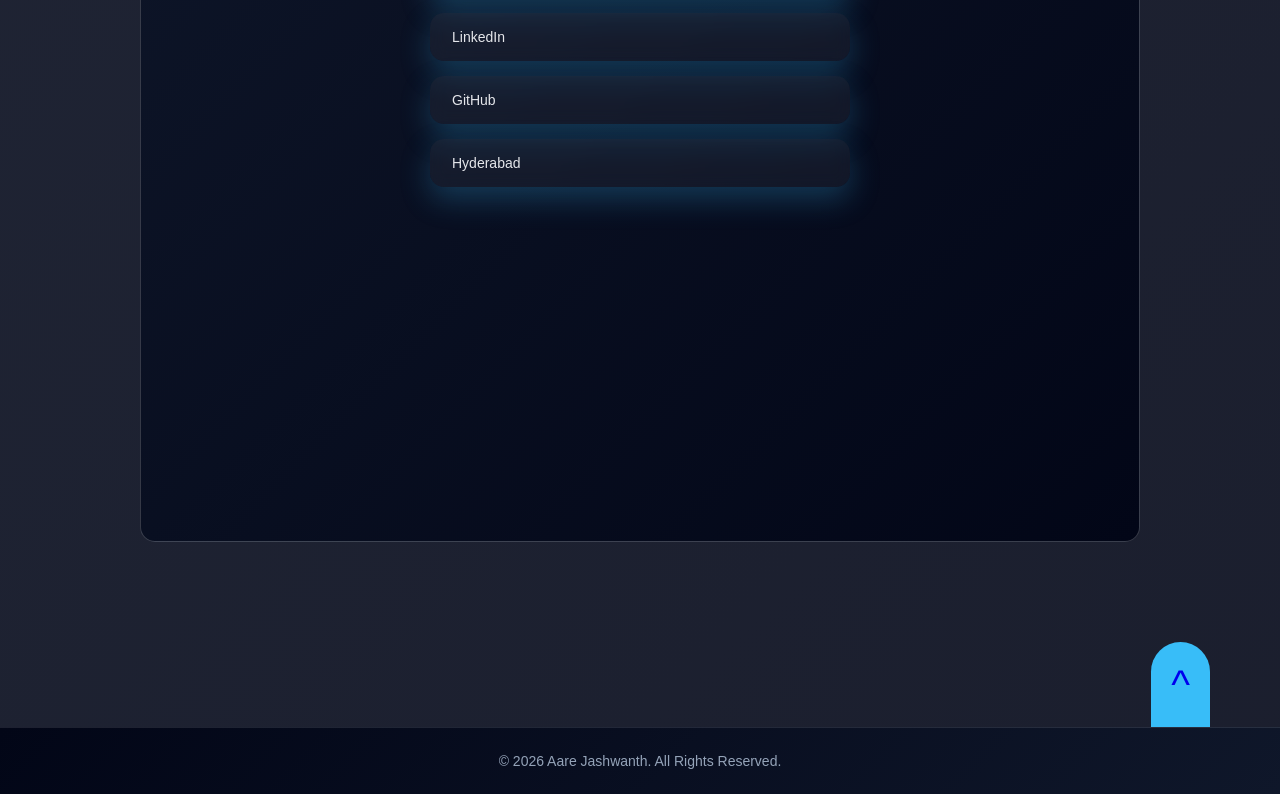
==== commit 3ca89c2a: "Update index.html" ====
--- a/index.html
+++ b/index.html
@@ -179,8 +179,8 @@
                         <span>JS</span>
                     </div>
                     <div class="project-links">
-                        <a href="https://your-live-site-link.com" target="_blank">Live</a>
-                        <a href="https://github.com/YOUR_USERNAME/PROJECT_REPO" target="_blank">GitHub</a>
+                        <a href="https://jashwanthaare.github.io/Portfolio-Project/" target="_blank">Live</a>
+                        <a href="https://github.com/JashwanthAare/Portfolio-Project" target="_blank">GitHub</a>
                     </div>
                 </div>
                 <div class="project-card">
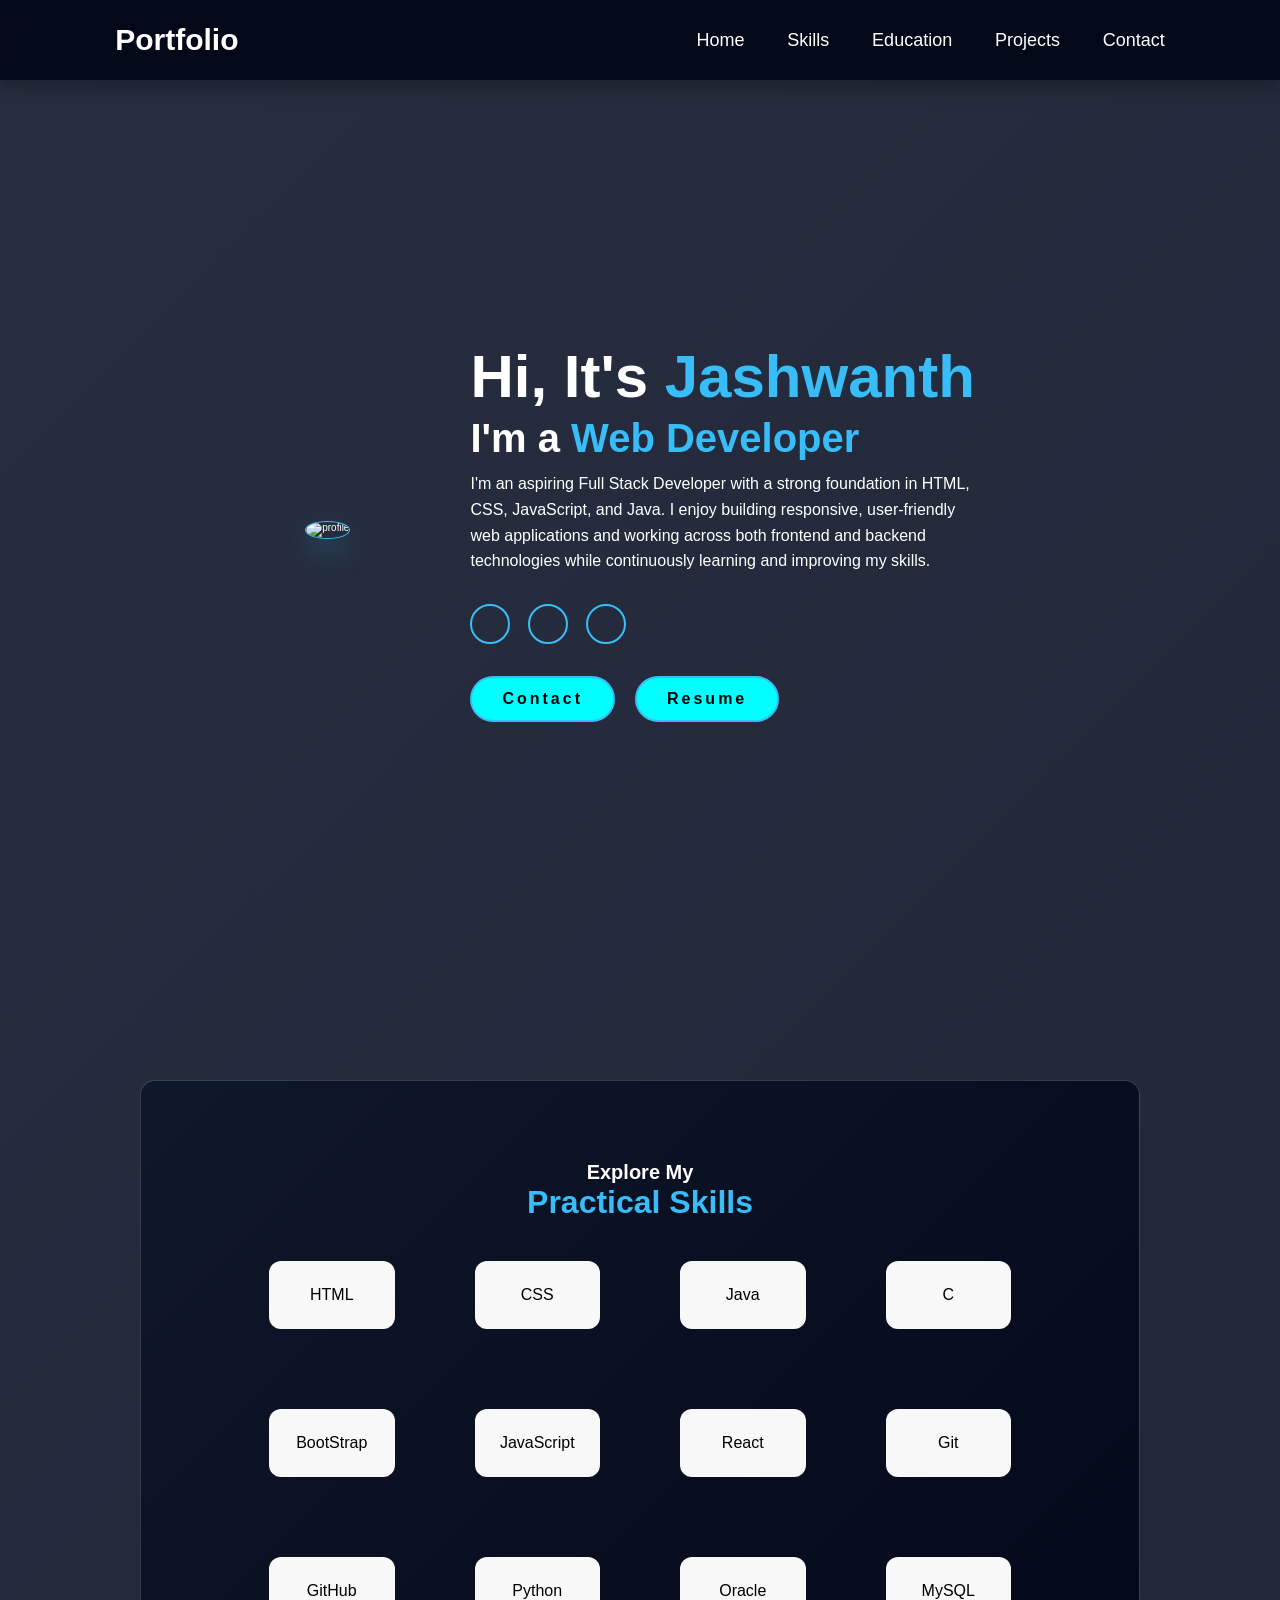
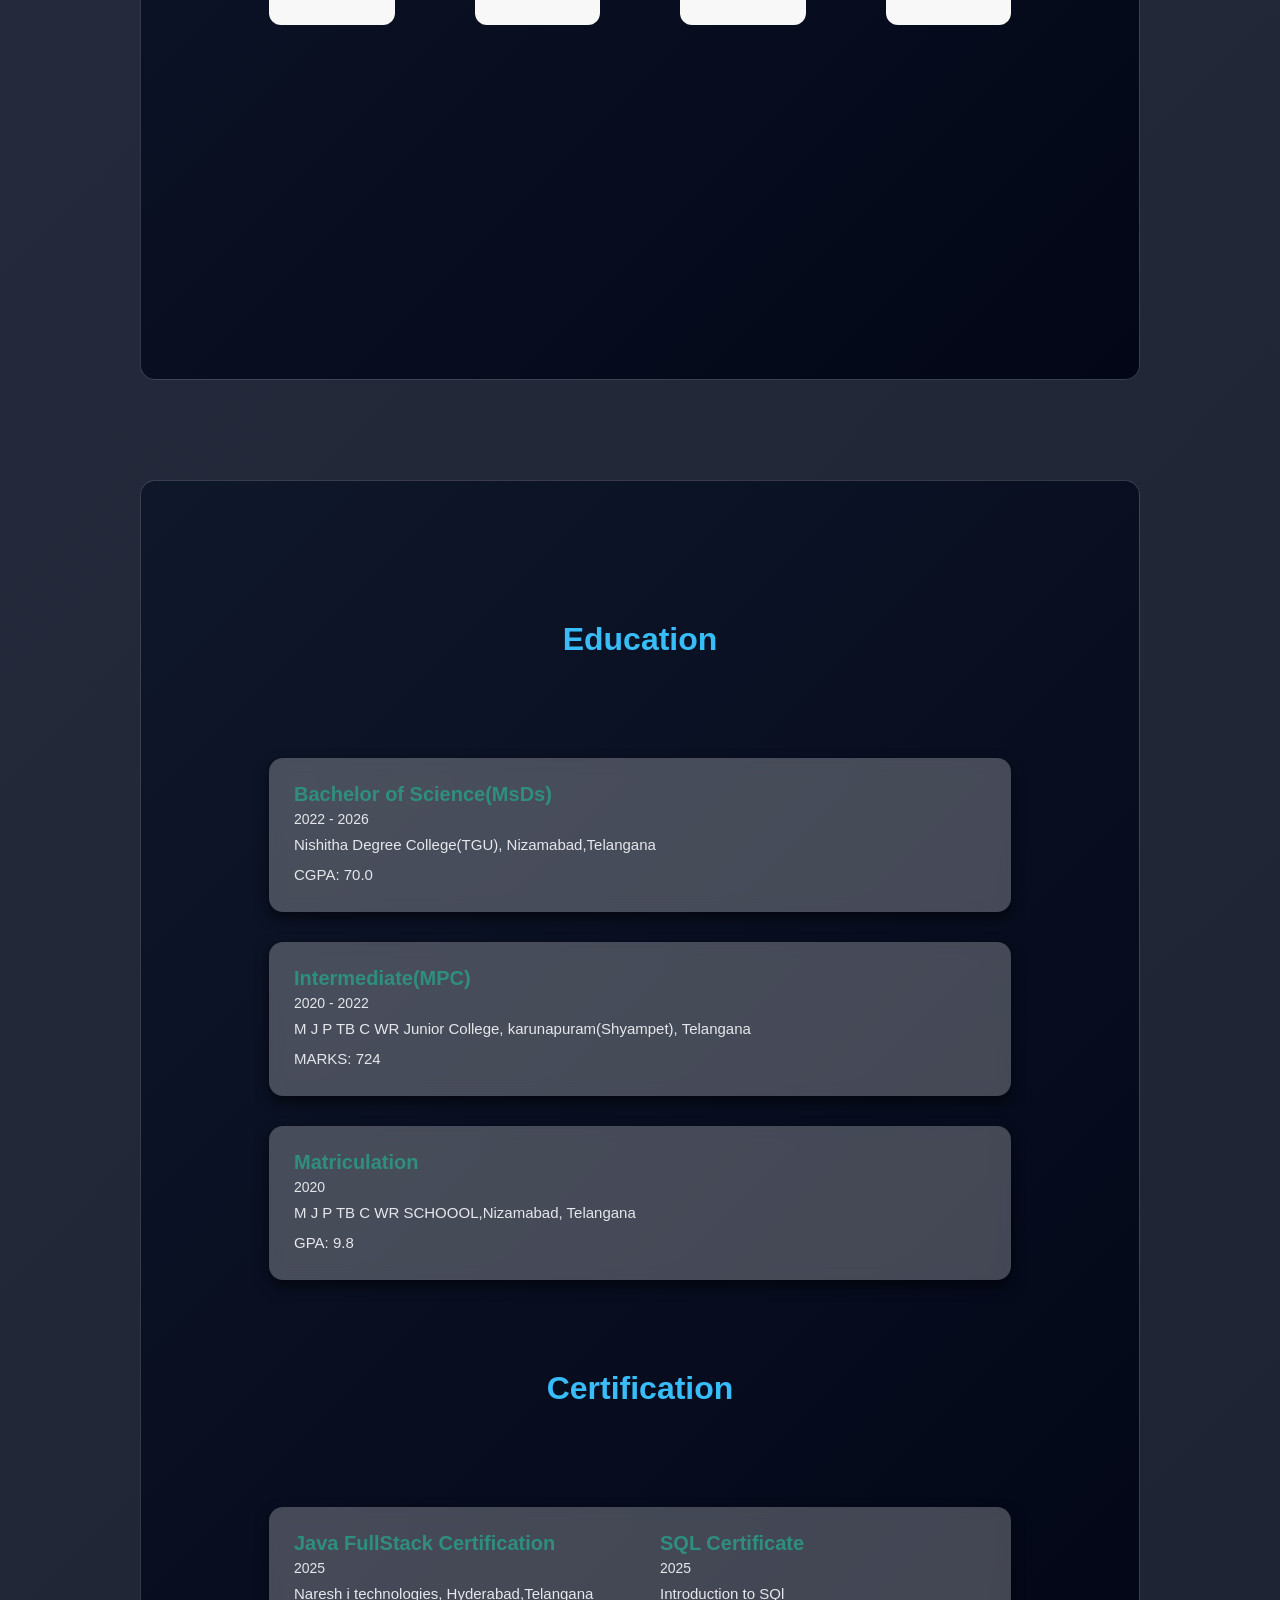
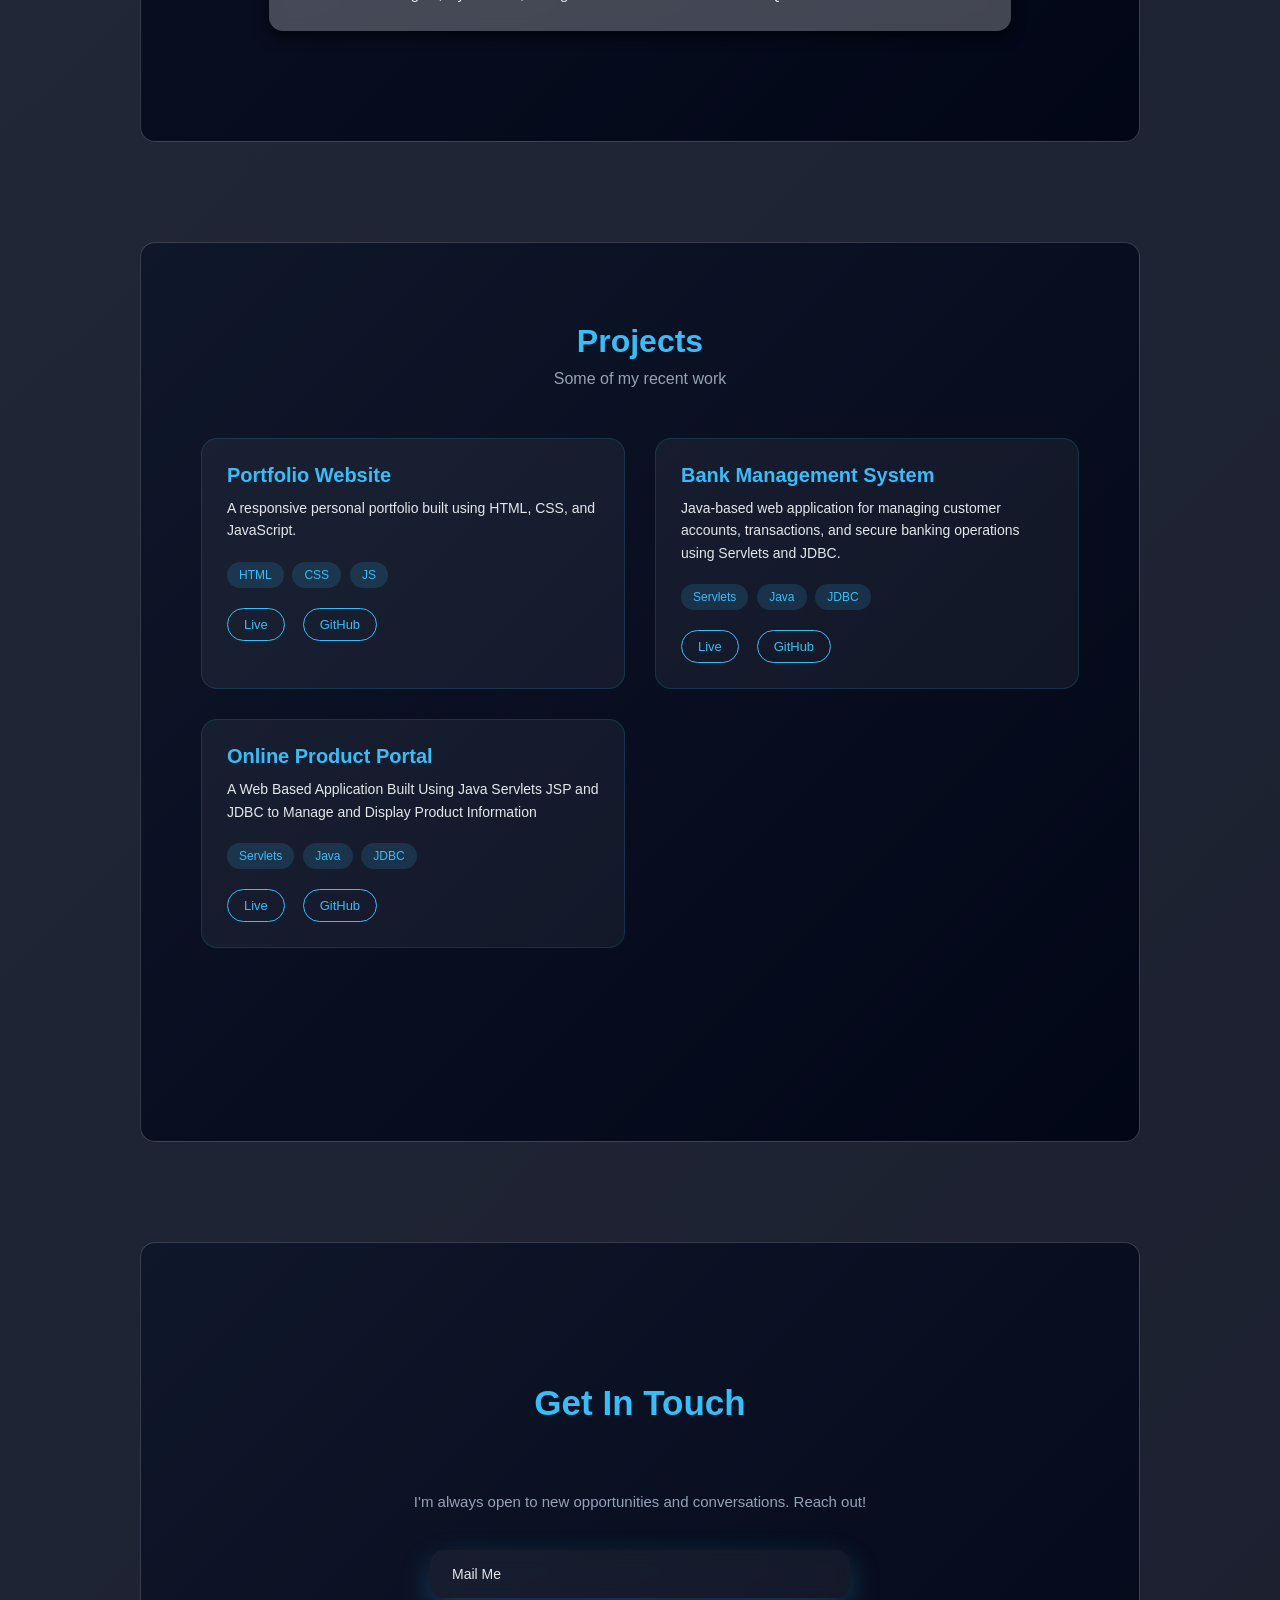
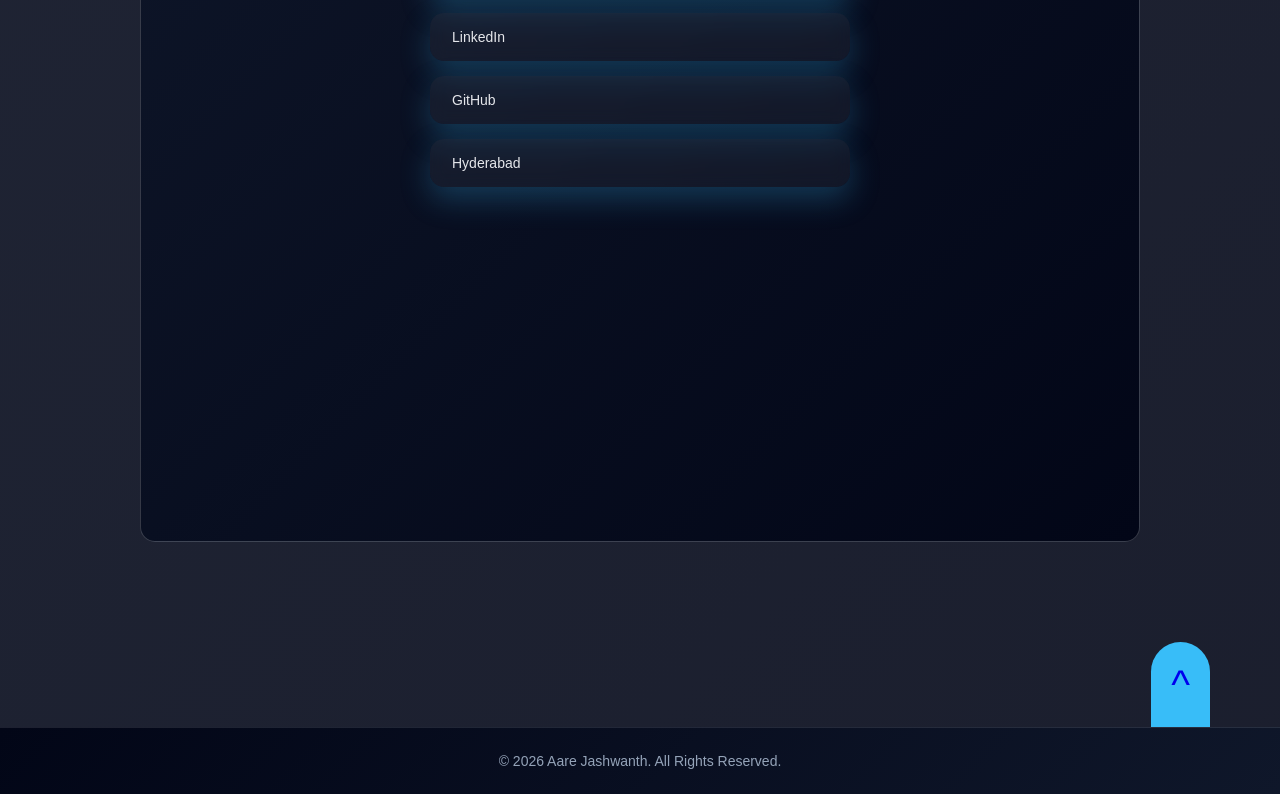
==== commit 8456839d: "Update index.html" ====
--- a/index.html
+++ b/index.html
@@ -127,7 +127,7 @@
                 <h3>Bachelor of Science(MsDs)</h3>
                 <span class="edu-year">2022 - 2026</span>
                 <p class="edu-place">Nishitha Degree College(TGU), Nizamabad,Telangana</p>
-                <p class="edu-gpa">CGPA: 7.0</p>
+                <p class="edu-gpa">CGPA: 70.0</p>
             </div>
         </div>
         <div class="edu-card">
@@ -136,7 +136,7 @@
                 <h3>Intermediate(MPC)</h3>
                 <span class="edu-year">2020 - 2022</span>
                 <p class="edu-place">M J P TB C WR Junior College, karunapuram(Shyampet), Telangana</p>
-                <p class="edu-gpa">MARKS: 734</p>
+                <p class="edu-gpa">MARKS: 724</p>
             </div>
         </div>
         <div class="edu-card">
